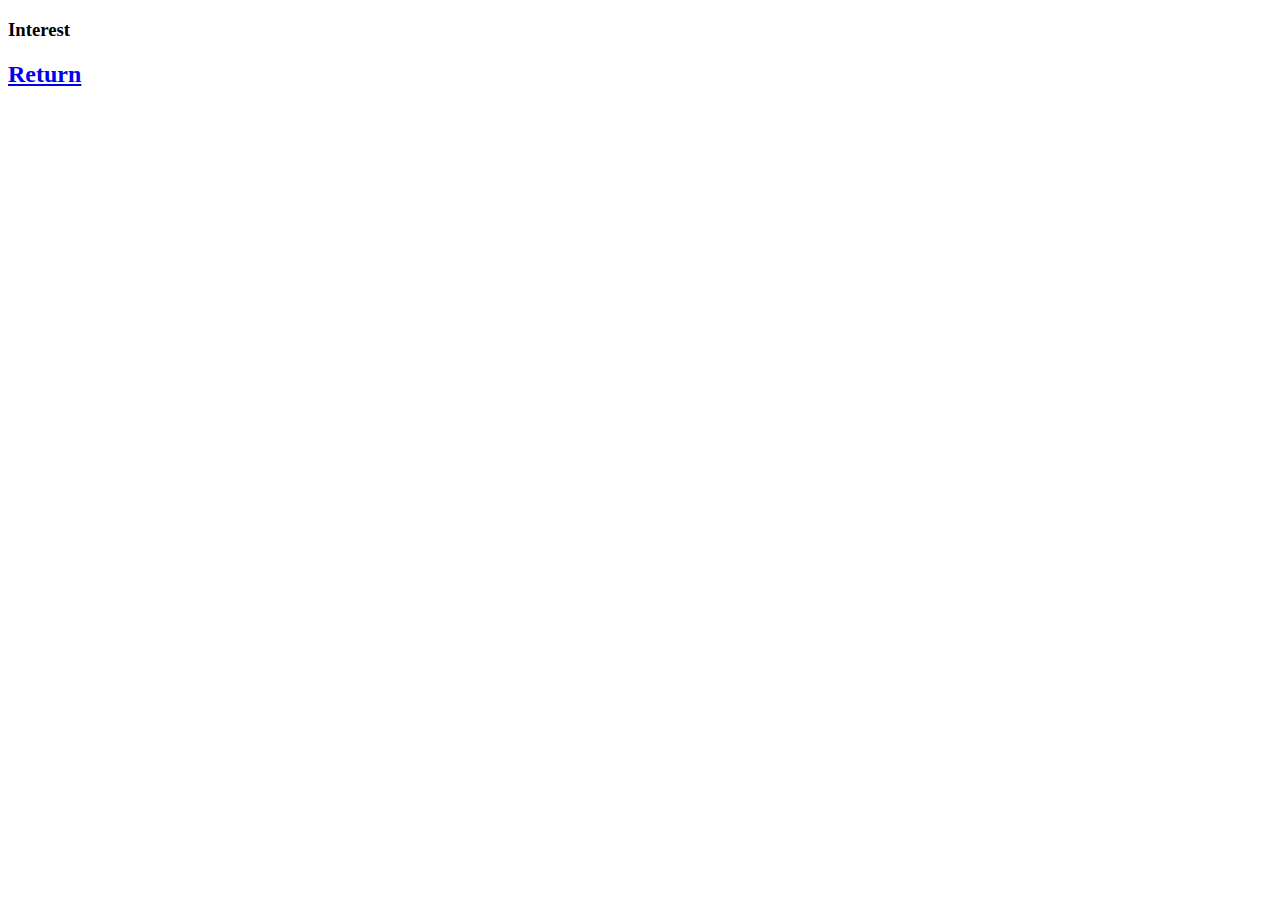
==== pages/In_pages/index.html @ 87e86658 "Update index.html" ====
<!DOCTYPE html>
<html lang="en">
<head>
    <meta charset="utf-8" />
    <meta http-equiv="X-UA-Compatible" content="IE=edge">
    <title>Taoz's Island | Interest</title>
    <meta name="viewport" content="width=device-width, initial-scale=1">
    <link rel="stylesheet" type="text/css" media="screen" href="pages/In_pages/In_index.css" />
    <script src="pages/In_pages/index.js"></script>
</head>
<body>
    <div class="left_container">
        <div class="btn prof" onclick="showContent('professional')">
            <h3>Interest</h3>
        </div>
    </div>
    <div class="right_container">
        <div class="right_present_professional content" style="display: none;">
            <div class="card">
                <h1>FPS</h1>
                <h2>For example</h2>
                <p>VALORANT, CS 2</p>
            </div>
            <hr /> 
            <div class="card">
                <h1>MOBA</h1>
                <h2>For example</h2>
                <p>LOL, DOTA 2</p>
            </div>
            <div class="card">
                <h1>SPORTS</h1>
                <h2>For example</h2>
                <p>BASKETBALL, TENNIS, PING-PONG</p>
            </div>
        </div>
    </div>
    <div class="return">
        <div class="btn btn_return_home">
            <a href="https://github.com/Taozzz123321/Taoz/blob/02373f1bab2b2e3039cd5338b04c86d3460b7d8a/index.html">
                <h2>Return</h2>
            </a>
        </div>
    </div>
    <script>
        // Initialize with 'Professional' content displayed
        showContent('professional'); // 确保这个函数在js文件中定义
    </script>
</body>
</html>
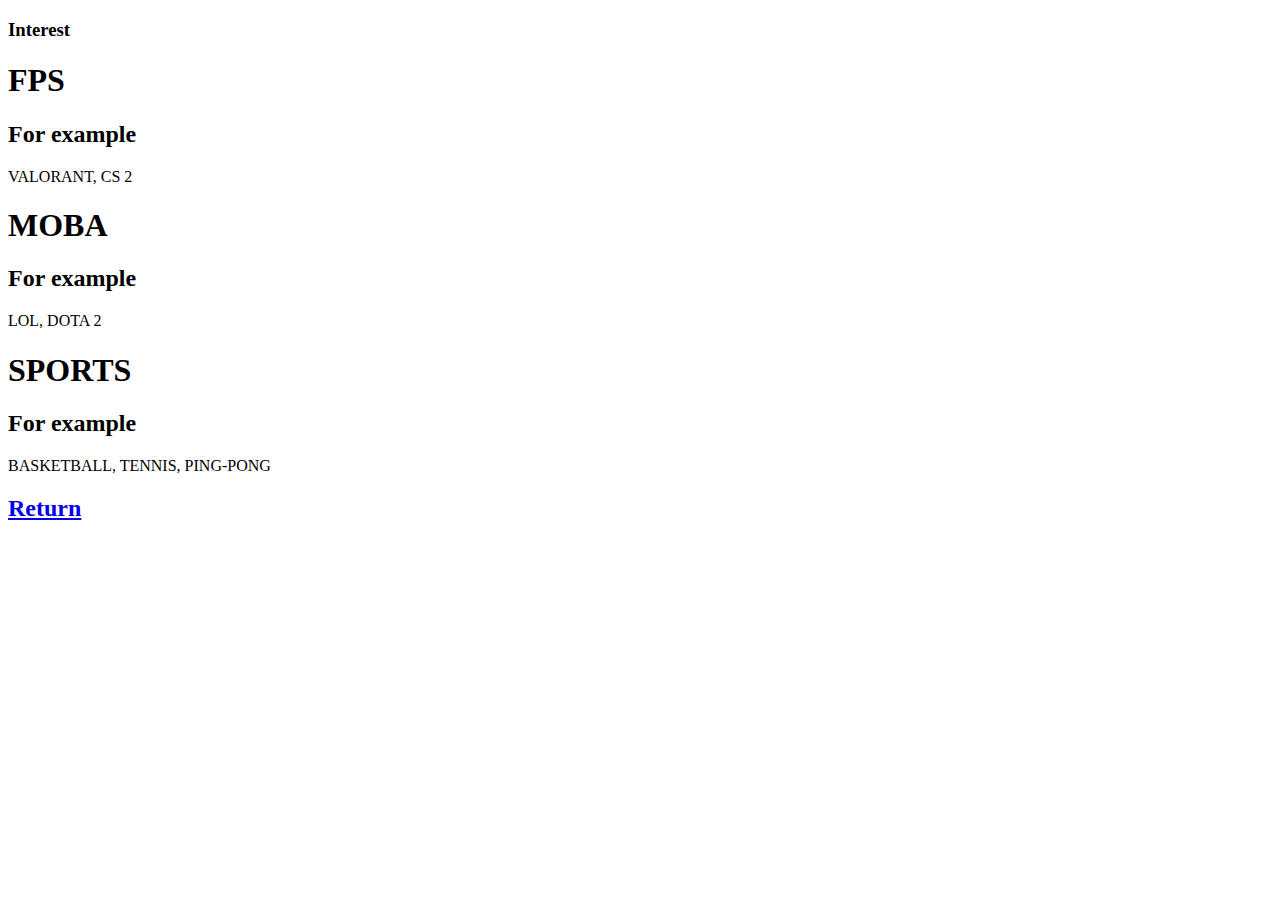
==== commit 38b3076d: "Update index.html" ====
--- a/pages/In_pages/index.html
+++ b/pages/In_pages/index.html
@@ -15,13 +15,12 @@
         </div>
     </div>
     <div class="right_container">
-        <div class="right_present_professional content" style="display: none;">
+        <div class="right_present_professional content">
             <div class="card">
                 <h1>FPS</h1>
                 <h2>For example</h2>
                 <p>VALORANT, CS 2</p>
             </div>
-            <hr /> 
             <div class="card">
                 <h1>MOBA</h1>
                 <h2>For example</h2>
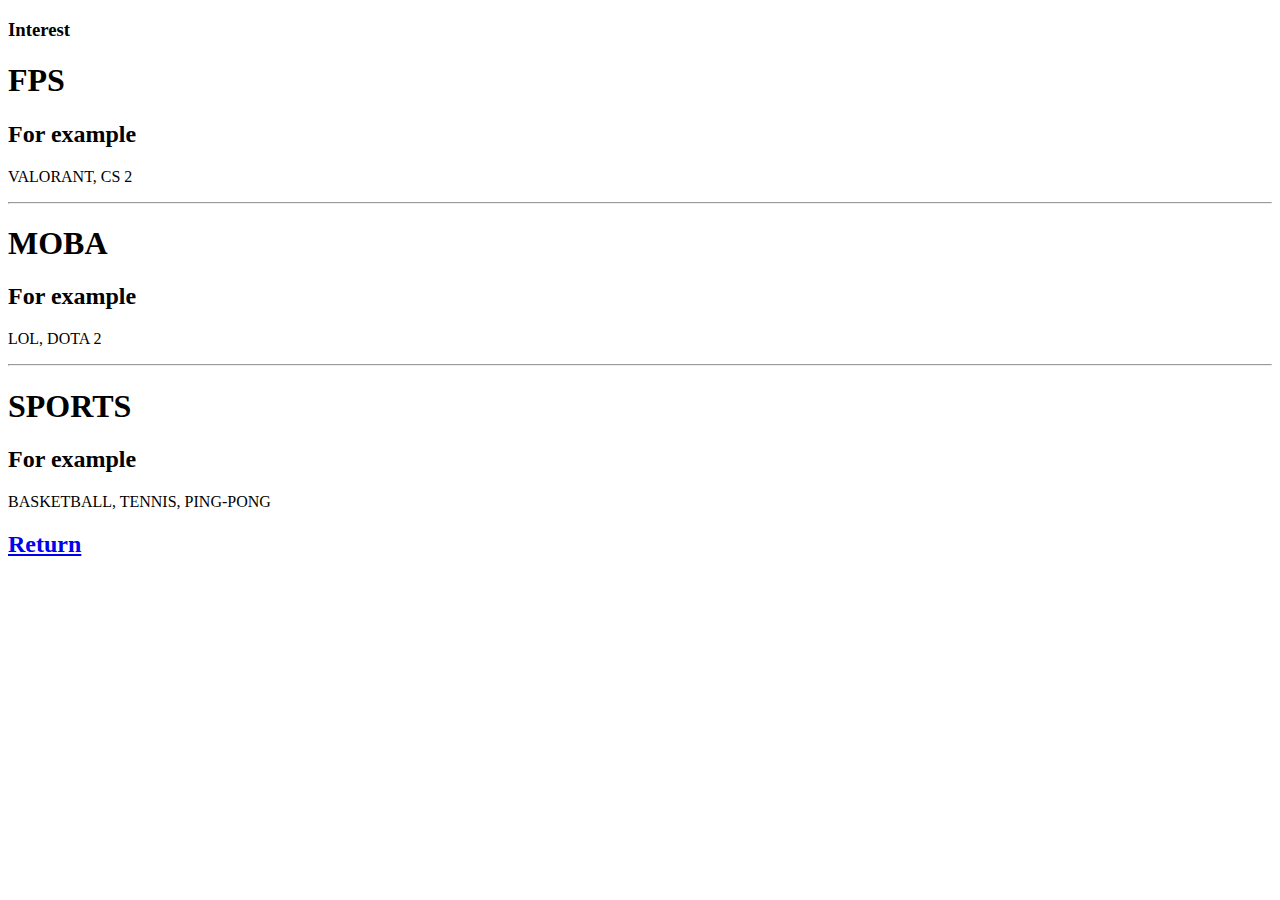
==== commit eb5c2435: "Update index.html" ====
--- a/pages/In_pages/index.html
+++ b/pages/In_pages/index.html
@@ -5,7 +5,7 @@
     <meta http-equiv="X-UA-Compatible" content="IE=edge">
     <title>Taoz's Island | Interest</title>
     <meta name="viewport" content="width=device-width, initial-scale=1">
-    <link rel="stylesheet" type="text/css" media="screen" href="pages/In_pages/In_index.css" />
+    <link rel="stylesheet" type="text/css" media="screen" href=" pages/In_pages/In_index.css " />
     <script src="pages/In_pages/index.js"></script>
 </head>
 <body>
@@ -21,11 +21,13 @@
                 <h2>For example</h2>
                 <p>VALORANT, CS 2</p>
             </div>
+            <hr />
             <div class="card">
                 <h1>MOBA</h1>
                 <h2>For example</h2>
                 <p>LOL, DOTA 2</p>
             </div>
+            <hr />
             <div class="card">
                 <h1>SPORTS</h1>
                 <h2>For example</h2>
@@ -35,7 +37,7 @@
     </div>
     <div class="return">
         <div class="btn btn_return_home">
-            <a href="https://github.com/Taozzz123321/Taoz/blob/02373f1bab2b2e3039cd5338b04c86d3460b7d8a/index.html">
+            <a href="https://taozzz123321.github.io/Taoz/">
                 <h2>Return</h2>
             </a>
         </div>
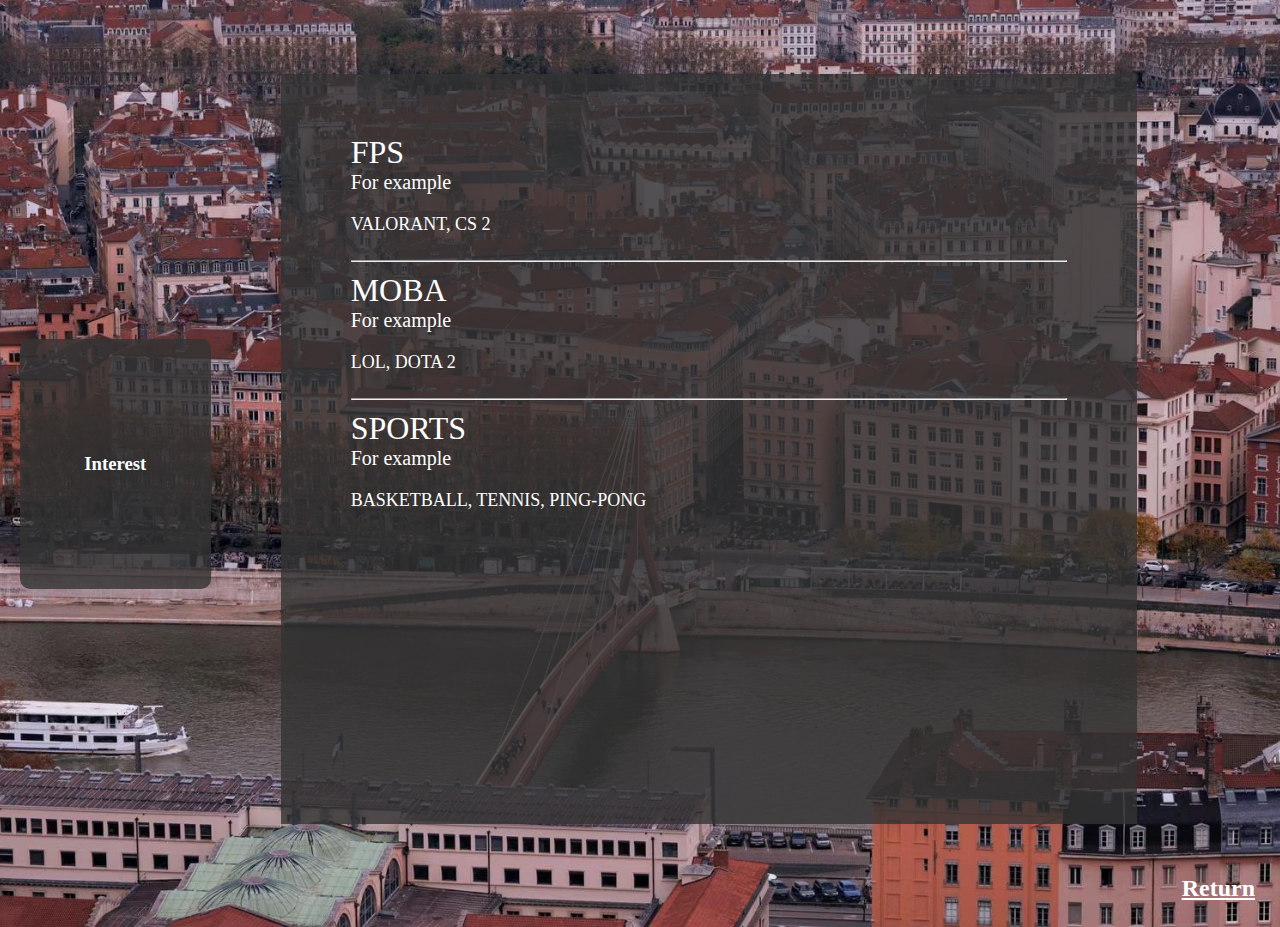
==== commit c498bc7a: "Update index.html" ====
--- a/pages/In_pages/index.html
+++ b/pages/In_pages/index.html
@@ -5,8 +5,8 @@
     <meta http-equiv="X-UA-Compatible" content="IE=edge">
     <title>Taoz's Island | Interest</title>
     <meta name="viewport" content="width=device-width, initial-scale=1">
-    <link rel="stylesheet" type="text/css" media="screen" href=" pages/In_pages/In_index.css " />
-    <script src="pages/In_pages/index.js"></script>
+    <link rel="stylesheet" type="text/css" media="screen" href="In_index.css" />
+    <script src="index.js"></script>
 </head>
 <body>
     <div class="left_container">
--- a/pages/In_pages/In_index.css
+++ b/pages/In_pages/In_index.css
@@ -0,0 +1,121 @@
+*{
+    margin: 0;
+    padding: 0;
+    box-sizing: border-box;
+  }
+
+body{
+    min-height: 100vh;
+    display: flex;
+    justify-content: center;
+    align-items: center;
+    background-image: url('../../images/In_cover.jpg');
+    background-position: center;
+    background-size: cover;
+    background-repeat: no-repeat;
+    /* flex-direction: column; */
+  }
+
+  .left_container {
+    width: 200px;
+    height: 250px;
+    background-color: rgba(51, 51, 51, 0.8); /* Background color with 80% opacity */
+    display: flex;
+    flex-direction: column;
+    align-items: center;
+    justify-content: center;
+    border-radius: 10px; /* Adding border-radius for rounded corners */
+    /* margin-left: 20px; */
+    margin-right:50px;
+    margin-left: 20px;
+}
+
+.btn {
+    padding: 20px;
+    margin: 5px;
+    color: #fff;
+    text-align: center;
+    cursor: pointer;
+    transition: background-color 0.3s ease; /* Adding a smooth transition effect on hover */
+}
+
+/* Hover effect on buttons */
+.btn:hover {
+    background-color: #555; /* Change the background color on hover */
+}
+
+.right_container{
+    position: relative;
+    width: 70%;
+    height: 750px;
+    background-color: rgba(51, 51, 51, 0.8);
+    display: flex;
+    flex-direction: column;
+    align-items: center;
+    justify-content: center;
+    padding: 20px;
+    margin: 20px 20px 50px 20px;
+}
+
+.right_present_professional,
+.right_present_research,
+.right_present_inschool {
+    position: absolute;
+    top: 30px;
+    left: 50px;
+    right: 50px;
+    bottom: 50px;
+    padding: 20px; /* Add padding for spacing */
+    display: none;
+    box-sizing: border-box; /* Include padding in the total width */
+    max-height: 800px;
+    overflow-y: auto; 
+}
+
+.right_present_professional.active,
+.right_present_research.active,
+.right_present_inschool.active {
+    display: block;
+}
+
+.card {
+    color: #fff;
+}
+
+.card h1{
+    font-size: 32px;
+    font-weight: 400;
+    margin-top: 10px;
+}
+
+.card h2{
+    font-size: 20px;
+    font-weight: 200;
+    margin-bottom: 20px;
+}
+
+.card p{
+    font-size: 18px;
+    font-weight: 200;
+    margin-bottom: 25px;
+}
+
+.return {
+    position: relative;
+    display: flex;
+    margin: 850px 0 0 0;
+}
+
+a:link {
+    color: #fff;
+}
+
+a:visited{
+    color: #fff;
+}
+
+.mall_video{
+    position: relative;
+    margin-left: 200px;
+    margin-right: 200px;
+}
